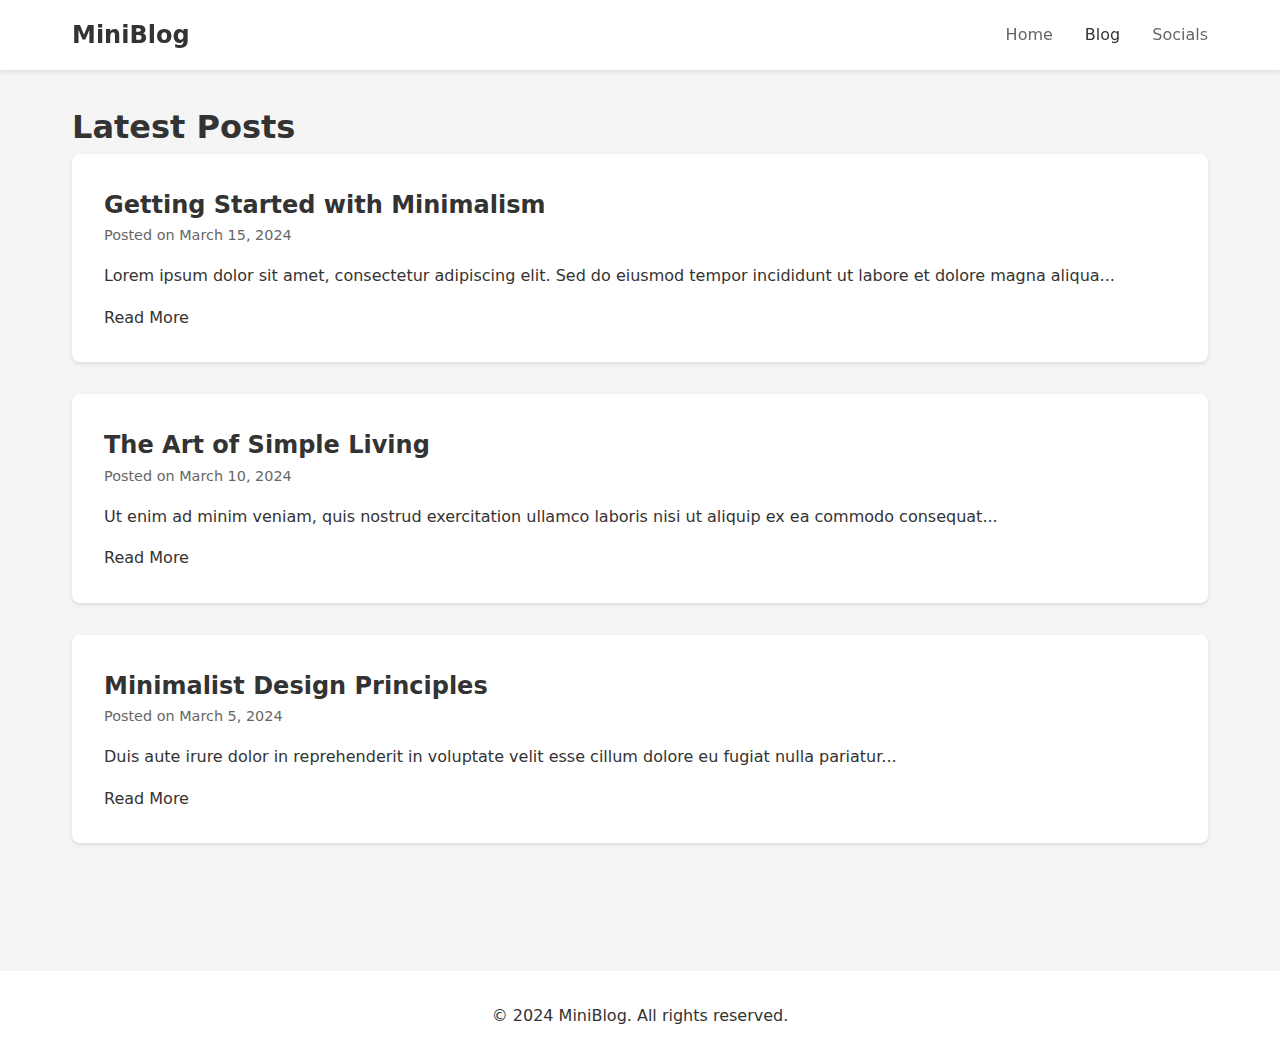
==== blog.html @ 1a76348c "atarashi_website" ====
<!DOCTYPE html>
<html lang="en">
<head>
    <meta charset="UTF-8">
    <meta name="viewport" content="width=device-width, initial-scale=1.0">
    <title>Blog - MiniBlog</title>
    <link rel="stylesheet" href="style.css">
</head>
<body>
    <nav>
        <div class="nav-container">
            <h1 class="logo">MiniBlog</h1>
            <ul class="nav-links">
                <li><a href="index.html">Home</a></li>
                <li><a href="blog.html" class="active">Blog</a></li>
                <li><a href="socials.html">Socials</a></li>
            </ul>
        </div>
    </nav>

    <main>
        <section class="blog-posts">
            <h1>Latest Posts</h1>
            <article class="blog-post">
                <h2>Getting Started with Minimalism</h2>
                <div class="post-meta">Posted on March 15, 2024</div>
                <p>Lorem ipsum dolor sit amet, consectetur adipiscing elit. Sed do eiusmod tempor incididunt ut labore et dolore magna aliqua...</p>
                <a href="#" class="read-more">Read More</a>
            </article>

            <article class="blog-post">
                <h2>The Art of Simple Living</h2>
                <div class="post-meta">Posted on March 10, 2024</div>
                <p>Ut enim ad minim veniam, quis nostrud exercitation ullamco laboris nisi ut aliquip ex ea commodo consequat...</p>
                <a href="#" class="read-more">Read More</a>
            </article>

            <article class="blog-post">
                <h2>Minimalist Design Principles</h2>
                <div class="post-meta">Posted on March 5, 2024</div>
                <p>Duis aute irure dolor in reprehenderit in voluptate velit esse cillum dolore eu fugiat nulla pariatur...</p>
                <a href="#" class="read-more">Read More</a>
            </article>
        </section>
    </main>

    <footer>
        <p>&copy; 2024 MiniBlog. All rights reserved.</p>
    </footer>
</body>
</html>
---- style.css ----
/* Reset and base styles */
* {
    margin: 0;
    padding: 0;
    box-sizing: border-box;
}

body {
    font-family: 'Inter', system-ui, -apple-system, sans-serif;
    line-height: 1.6;
    color: #333;
    background-color: #f5f5f5;
}

/* Navigation */
nav {
    background-color: white;
    box-shadow: 0 2px 4px rgba(0,0,0,0.1);
    padding: 1rem 0;
    position: sticky;
    top: 0;
    z-index: 1000;
}

.nav-container {
    max-width: 1200px;
    margin: 0 auto;
    padding: 0 2rem;
    display: flex;
    justify-content: space-between;
    align-items: center;
}

.logo {
    font-size: 1.5rem;
    font-weight: 700;
    color: #333;
}

.nav-links {
    display: flex;
    gap: 2rem;
    list-style: none;
}

.nav-links a {
    text-decoration: none;
    color: #666;
    font-weight: 500;
    transition: color 0.3s ease;
}

.nav-links a:hover,
.nav-links a.active {
    color: #333;
}

/* Main content */
main {
    max-width: 1200px;
    margin: 0 auto;
    padding: 2rem;
}

/* Hero section */
.hero {
    text-align: center;
    padding: 4rem 0;
}

.hero h1 {
    font-size: 3rem;
    margin-bottom: 1rem;
}

.hero p {
    font-size: 1.25rem;
    color: #666;
}

/* Featured posts */
.featured {
    margin: 4rem 0;
}

.post-grid {
    display: grid;
    grid-template-columns: repeat(auto-fit, minmax(300px, 1fr));
    gap: 2rem;
    margin-top: 2rem;
}

.post-card {
    background: white;
    padding: 2rem;
    border-radius: 8px;
    box-shadow: 0 2px 4px rgba(0,0,0,0.1);
}

.post-card h3 {
    margin-bottom: 1rem;
}

/* Blog posts */
.blog-post {
    background: white;
    padding: 2rem;
    border-radius: 8px;
    box-shadow: 0 2px 4px rgba(0,0,0,0.1);
    margin-bottom: 2rem;
}

.post-meta {
    color: #666;
    font-size: 0.9rem;
    margin-bottom: 1rem;
}

/* Social links */
.social-links {
    display: grid;
    grid-template-columns: repeat(auto-fit, minmax(250px, 1fr));
    gap: 2rem;
    margin-top: 2rem;
}

.social-card {
    background: white;
    padding: 2rem;
    border-radius: 8px;
    box-shadow: 0 2px 4px rgba(0,0,0,0.1);
    text-decoration: none;
    color: #333;
    transition: transform 0.3s ease;
}

.social-card:hover {
    transform: translateY(-5px);
}

/* Footer */
footer {
    text-align: center;
    padding: 2rem;
    background: white;
    margin-top: 4rem;
}

/* Utility classes */
.read-more {
    display: inline-block;
    margin-top: 1rem;
    color: #333;
    text-decoration: none;
    font-weight: 500;
}

.read-more:hover {
    text-decoration: underline;
}

/* Responsive design */
@media (max-width: 768px) {
    .nav-container {
        flex-direction: column;
        gap: 1rem;
    }

    .nav-links {
        gap: 1rem;
    }

    .hero h1 {
        font-size: 2rem;
    }
}
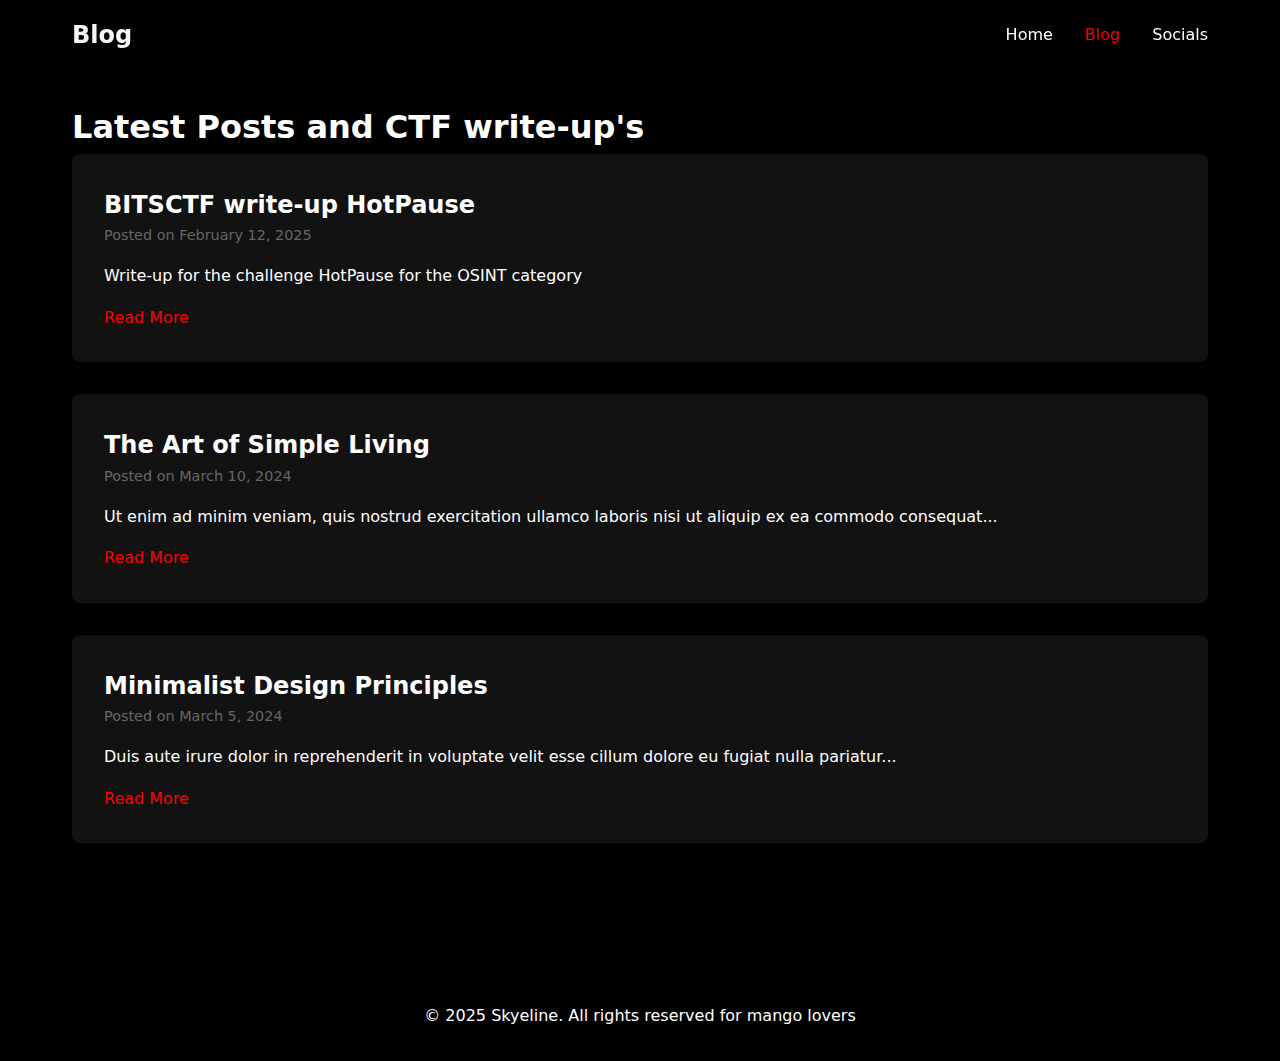
==== commit be5b8d91: "added one writeup + dark mode" ====
--- a/blog.html
+++ b/blog.html
@@ -3,13 +3,34 @@
 <head>
     <meta charset="UTF-8">
     <meta name="viewport" content="width=device-width, initial-scale=1.0">
-    <title>Blog - MiniBlog</title>
+    <title>Blogs</title>
     <link rel="stylesheet" href="style.css">
+    <script>
+        document.addEventListener("DOMContentLoaded", function() {
+            const readMoreButtons = document.querySelectorAll(".read-more");
+            
+            readMoreButtons.forEach(button => {
+                button.addEventListener("click", function(event) {
+                    event.preventDefault();
+                    const post = this.parentElement;
+                    const hiddenText = post.querySelector(".hidden-text");
+                    
+                    if (hiddenText.style.display === "none" || hiddenText.style.display === "") {
+                        hiddenText.style.display = "inline";
+                        this.textContent = "Read Less";
+                    } else {
+                        hiddenText.style.display = "none";
+                        this.textContent = "Read More";
+                    }
+                });
+            });
+        });
+    </script>
 </head>
 <body>
     <nav>
         <div class="nav-container">
-            <h1 class="logo">MiniBlog</h1>
+            <h1 class="logo">Blog</h1>
             <ul class="nav-links">
                 <li><a href="index.html">Home</a></li>
                 <li><a href="blog.html" class="active">Blog</a></li>
@@ -20,32 +41,74 @@
 
     <main>
         <section class="blog-posts">
-            <h1>Latest Posts</h1>
+            <h1>Latest Posts and CTF write-up's</h1>
             <article class="blog-post">
-                <h2>Getting Started with Minimalism</h2>
-                <div class="post-meta">Posted on March 15, 2024</div>
-                <p>Lorem ipsum dolor sit amet, consectetur adipiscing elit. Sed do eiusmod tempor incididunt ut labore et dolore magna aliqua...</p>
+                <h2>BITSCTF write-up HotPause</h2>
+                <div class="post-meta">Posted on February 12, 2025</div>
+                <p>
+                    Write-up for the challenge HotPause for the OSINT category 
+                    <span class="hidden-text" style="display: none;">
+                        
+                        Hello everyone, this is a write-up for the OSINT challenge "HotPause"
+                        in this challenge, we were given a video file named "concert.mp4" and from the downloadable mp4 file, you were also given a host address and a port number which we needed to connect to using netcat 
+
+                        <code>nc chals.bitskreig.in 8000</code>
+
+                        after connecting using netcat, you were prompted with 3 questions, for which you had to use your knowledge of OSINT:
+                        <img src="questions.png" class="blog-image">    
+                        
+                        looking at the first question, the answer can be found with a simple google search by searching for all the cities where the concert was held and after trying all the city names, the answer is "<span class="spoiler" onclick="this.classList.toggle('revealed')">AHMEDABAD</span>"
+                        
+                        For the second question, using google is more than enough as after knowing the city where the concert happened, you can easily find the stadium and where our agent was sitting, after that using the power of inagination and visualisation, you can guess in which block was out agent sitting in.
+                        The answer is "<span class="spoiler" onclick="this.classList.toggle('revealed')">Q3</span>"
+                        
+                        Now for the last question, it may seem a bit overwhelming but trust me it's not.
+                        Firstly you need to know how the wristbands light up simultaneously, what technology it uses to search for the answer. The Wristbands light up together (as seen in the video) due to IR and after knowing how they worked, we need to search for the correct data stream as the answer. In the video, "yellow" was the color that lit up the whole stadium when the beat dropped and to find the data stream for yellow, we need to find a table that shows all the data streams for all colors, like a table. So after googling, i happened to find a , <a href="https://github.com/danielweidman/flipper-pixmob-ir-codes/blob/main/pixmob_all_colors.ir">github link</a> and through that, i found this:
+                        <code>
+                        name: YEL
+                        type: raw
+                        frequency: 38000
+                        duty_cycle: 0.330000
+                        data: "<span class="spoiler" onclick="this.classList.toggle('revealed')">1400 700 700 700 700 1400 2800 700 2100 700 700 700 1400 700 1400 1400 2800 1400 2800 700</span>"
+                        </code>
+                        
+                        and here you go, the answer of the final question of the challenge is right in-front of your eyes.
+                        <img src="flag.png" class="blog-image">
+                        
+                        Thank you for reading my write-up and i hope you have a good day :)
+                    </span>
+                </p>
                 <a href="#" class="read-more">Read More</a>
             </article>
 
             <article class="blog-post">
                 <h2>The Art of Simple Living</h2>
                 <div class="post-meta">Posted on March 10, 2024</div>
-                <p>Ut enim ad minim veniam, quis nostrud exercitation ullamco laboris nisi ut aliquip ex ea commodo consequat...</p>
+                <p>
+                    Ut enim ad minim veniam, quis nostrud exercitation ullamco laboris nisi ut aliquip ex ea commodo consequat...
+                    <span class="hidden-text" style="display: none;">
+                        More content about simple living.
+                    </span>
+                </p>
                 <a href="#" class="read-more">Read More</a>
             </article>
 
             <article class="blog-post">
                 <h2>Minimalist Design Principles</h2>
                 <div class="post-meta">Posted on March 5, 2024</div>
-                <p>Duis aute irure dolor in reprehenderit in voluptate velit esse cillum dolore eu fugiat nulla pariatur...</p>
+                <p>
+                    Duis aute irure dolor in reprehenderit in voluptate velit esse cillum dolore eu fugiat nulla pariatur...
+                    <span class="hidden-text" style="display: none;">
+                        Additional details on minimalist design principles.
+                    </span>
+                </p>
                 <a href="#" class="read-more">Read More</a>
             </article>
         </section>
     </main>
 
     <footer>
-        <p>&copy; 2024 MiniBlog. All rights reserved.</p>
+        <p>&copy; 2025 Skyeline. All rights reserved for mango lovers</p>
     </footer>
 </body>
-</html>+</html>
--- a/style.css
+++ b/style.css
@@ -8,13 +8,13 @@
 body {
     font-family: 'Inter', system-ui, -apple-system, sans-serif;
     line-height: 1.6;
-    color: #333;
-    background-color: #f5f5f5;
+    color: white;
+    background-color: black;
 }
 
 /* Navigation */
 nav {
-    background-color: white;
+    background-color: black;
     box-shadow: 0 2px 4px rgba(0,0,0,0.1);
     padding: 1rem 0;
     position: sticky;
@@ -34,7 +34,7 @@
 .logo {
     font-size: 1.5rem;
     font-weight: 700;
-    color: #333;
+    color: whitesmoke;
 }
 
 .nav-links {
@@ -45,14 +45,14 @@
 
 .nav-links a {
     text-decoration: none;
-    color: #666;
+    color: white;
     font-weight: 500;
     transition: color 0.3s ease;
 }
 
 .nav-links a:hover,
 .nav-links a.active {
-    color: #333;
+    color: red;
 }
 
 /* Main content */
@@ -60,6 +60,16 @@
     max-width: 1200px;
     margin: 0 auto;
     padding: 2rem;
+}
+/* Lazy spacing */
+.hidden-text {
+    display: none;
+    white-space: pre-line;
+}
+/* code larger */
+
+code {
+    font-size: 1.3em; /* Slightly larger */
 }
 
 /* Hero section */
@@ -91,7 +101,7 @@
 }
 
 .post-card {
-    background: white;
+    background: rgb(18, 18, 18);
     padding: 2rem;
     border-radius: 8px;
     box-shadow: 0 2px 4px rgba(0,0,0,0.1);
@@ -103,12 +113,34 @@
 
 /* Blog posts */
 .blog-post {
-    background: white;
+    background: rgb(18, 18, 18);
     padding: 2rem;
     border-radius: 8px;
     box-shadow: 0 2px 4px rgba(0,0,0,0.1);
     margin-bottom: 2rem;
 }
+/* Blog image */
+.blog-image {
+    width: 100%; 
+    max-width: 100%; 
+    height: auto; 
+    border-radius: 8px; 
+}
+/* spoiler similar to discord */
+.spoiler {
+    background-color: black; 
+    color: black; 
+    padding: 2px 5px;
+    border-radius: 4px;
+    cursor: pointer;
+    transition: color 0.5s ease;
+}
+/* reveals spoiler */
+.spoiler.revealed {
+    color: white; 
+    background-color: transparent; 
+}
+
 
 .post-meta {
     color: #666;
@@ -125,7 +157,7 @@
 }
 
 .social-card {
-    background: white;
+    background: black;
     padding: 2rem;
     border-radius: 8px;
     box-shadow: 0 2px 4px rgba(0,0,0,0.1);
@@ -142,7 +174,7 @@
 footer {
     text-align: center;
     padding: 2rem;
-    background: white;
+    background: black;
     margin-top: 4rem;
 }
 
@@ -150,13 +182,17 @@
 .read-more {
     display: inline-block;
     margin-top: 1rem;
-    color: #333;
+    color: red;
     text-decoration: none;
     font-weight: 500;
 }
 
 .read-more:hover {
     text-decoration: underline;
+}
+h6{
+    font-weight: normal;
+    color: rgb(44, 43, 43);
 }
 
 /* Responsive design */
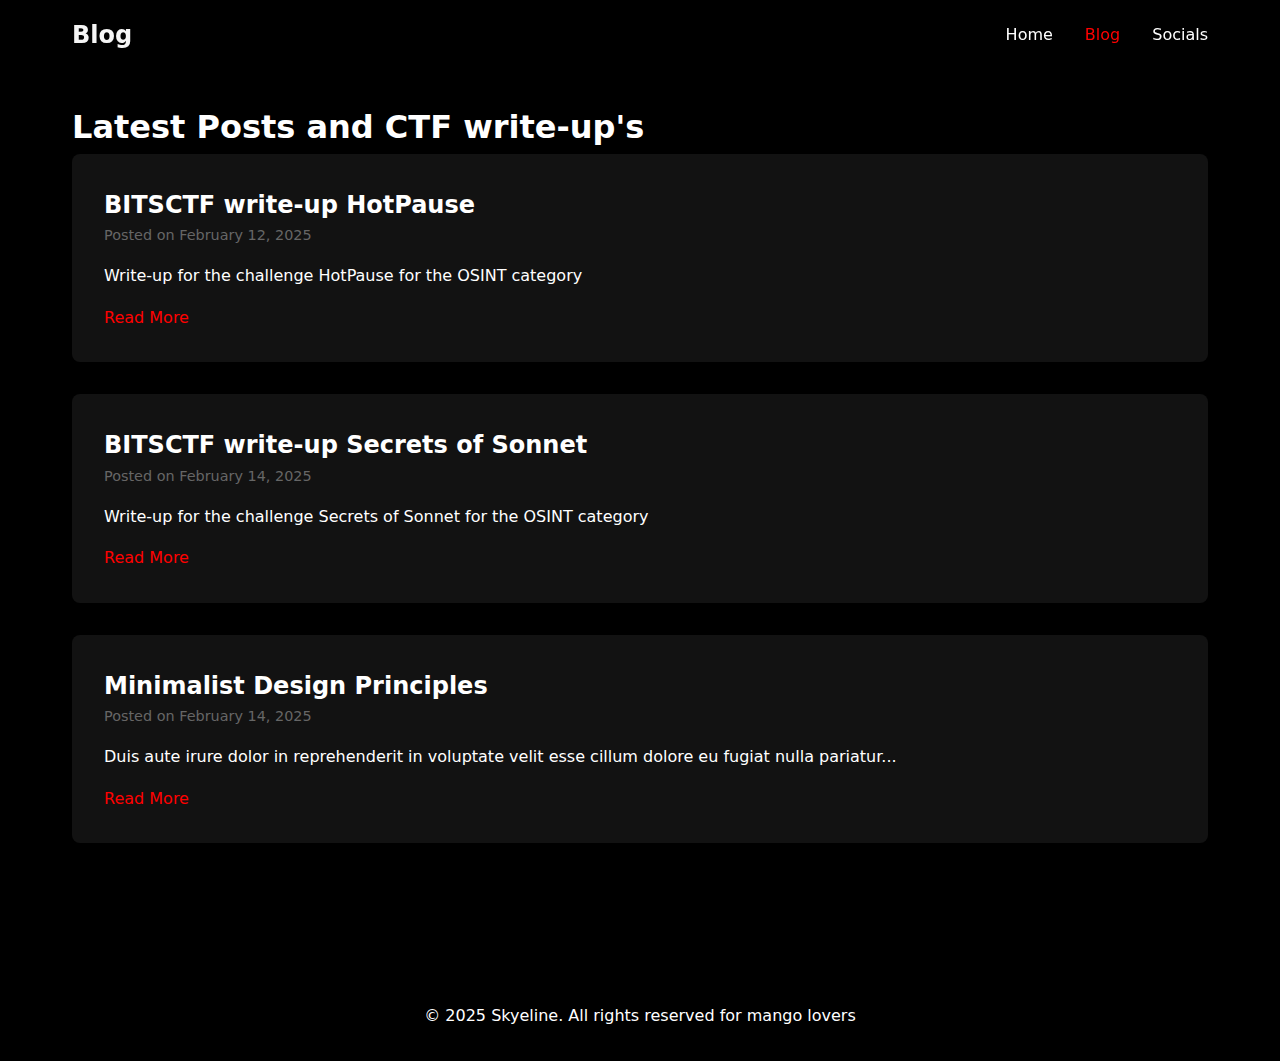
==== commit 39519901: "written both write-ups" ====
--- a/blog.html
+++ b/blog.html
@@ -82,12 +82,42 @@
             </article>
 
             <article class="blog-post">
-                <h2>The Art of Simple Living</h2>
-                <div class="post-meta">Posted on March 10, 2024</div>
+                <h2>BITSCTF write-up Secrets of Sonnet </h2>
+                <div class="post-meta">Posted on February 14, 2025</div>
                 <p>
-                    Ut enim ad minim veniam, quis nostrud exercitation ullamco laboris nisi ut aliquip ex ea commodo consequat...
+                    Write-up for the challenge Secrets of Sonnet for the OSINT category
                     <span class="hidden-text" style="display: none;">
-                        More content about simple living.
+                        Hello everyone, this is a write-up for the challenge "Secrets of Sonnet"
+                        In the challenge, you were given a text file named "poem.txt" and needed to find a name as the flag.
+                        Here i've added the poem and with it, my thought process at the time of trying to solve the challenge.
+                        <a href="poem_sos.txt" target="_blank">CLICK ME</a>
+                        so we know 3 three things:
+                        1. the location is Scotland
+                        2. "Henry" and "George" are relevant 
+                        3. The correct location was near the place where a "king" was assassinated
+
+                        after googling for a bit, i found a wiki article on<a href="https://en.wikipedia.org/wiki/Murder_of_Lord_Darnley"> Henry Stuart's assassination </a> which happened in Edinburgh, Scotland.
+                        Great! We found another location and also found the exact street where the king was assassinated.
+                        after A BIT MORE GOOGLING, we got this:
+                        <img src="lord_darnley.png" class="blog-image">
+                        
+                        Jackpot! We now know the street AND the place where King Henry Stuart was assassinated.
+                        I tried to google the names, or a defence attourney or a judge near the place but i failed so i started manually searching the places near it, hoping to find a red door and white walls and with a stroke of luck, i saw this:
+
+                        <img src="3d_red_whitewalls.png" class="blog-image">
+                        
+                        and BOOM, we found it, white walls AND a red door, so i went in street view and saw this:
+                        
+                        <img src="red_door.png" class="blog-image">
+                        
+                        after seeing the building through street view, i still wanted to confirm if this was the correct location so i went to their website and it cleared all my suspicion:
+                        
+                        <img src="cdl_website.png" class="blog-image">
+                        
+                        and that's it, the flag was <code>BITSCTF{sinclairs}</code>
+                        Thank you for reading my write-up and hopefully it helped you :)
+
+
                     </span>
                 </p>
                 <a href="#" class="read-more">Read More</a>
@@ -95,7 +125,7 @@
 
             <article class="blog-post">
                 <h2>Minimalist Design Principles</h2>
-                <div class="post-meta">Posted on March 5, 2024</div>
+                <div class="post-meta">Posted on February 14, 2025</div>
                 <p>
                     Duis aute irure dolor in reprehenderit in voluptate velit esse cillum dolore eu fugiat nulla pariatur...
                     <span class="hidden-text" style="display: none;">
--- a/style.css
+++ b/style.css
@@ -70,6 +70,9 @@
 
 code {
     font-size: 1.3em; /* Slightly larger */
+}
+code2{
+    font-size: 0.9em; /*slightly smaller */
 }
 
 /* Hero section */
